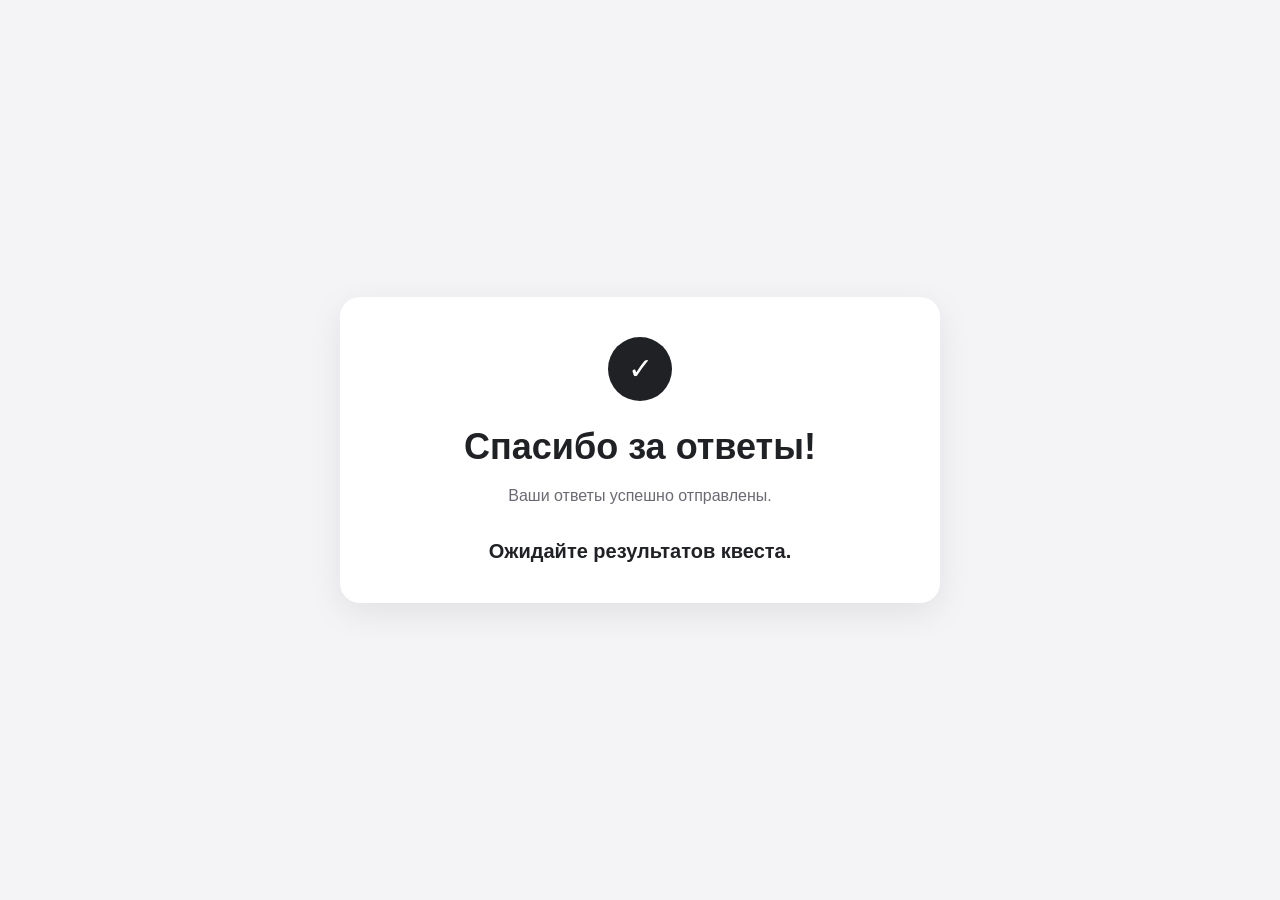
==== frontend/end.html @ ea16548b "initial frontend" ====
<!DOCTYPE html>
<html lang="ru">
<head>
    <meta charset="UTF-8">
    <meta name="viewport" content="width=device-width, initial-scale=1.0">

    <title>Ответы отправлены</title>

    <link rel="stylesheet" href="css/style.css">
</head>

<body>

<main class="page">

    <section class="card thanks-card">

        <div class="success-icon">
            ✓
        </div>

        <h1>
            Спасибо за ответы!
        </h1>

        <p class="description">
            Ваши ответы успешно отправлены.
        </p>

        <p class="result-text">
            Ожидайте результатов квеста.
        </p>

    </section>

</main>

</body>
</html>
---- frontend/css/style.css ----
* {
    box-sizing: border-box;
    margin: 0;
    padding: 0;
}

html {
    font-family:
        Inter,
        -apple-system,
        BlinkMacSystemFont,
        "Segoe UI",
        sans-serif;
}

body {
    min-height: 100vh;

    background: #f4f4f6;
    color: #202124;
}

.page {
    min-height: 100vh;

    display: flex;
    justify-content: center;
    align-items: center;

    padding: 24px;
}

.card {
    width: 100%;
    max-width: 600px;

    background: white;

    border-radius: 20px;

    padding: 40px;

    box-shadow:
        0 10px 35px rgba(0, 0, 0, 0.08);
}

h1 {
    font-size: 36px;
    line-height: 1.2;

    margin-bottom: 16px;
}

h2 {
    font-size: 20px;
}

.description {
    color: #6a6a72;

    font-size: 16px;
    line-height: 1.5;

    margin-bottom: 32px;
}

form {
    display: flex;
    flex-direction: column;

    gap: 24px;
}

label {
    display: block;

    font-size: 16px;
    font-weight: 600;

    margin-bottom: 8px;
}

input,
textarea {
    width: 100%;

    padding: 14px 16px;

    border: 1px solid #d8d8df;
    border-radius: 10px;

    font-family: inherit;
    font-size: 16px;

    outline: none;

    transition:
        border-color 0.2s,
        box-shadow 0.2s;
}

textarea {
    resize: vertical;
}

input:focus,
textarea:focus {
    border-color: #202124;

    box-shadow:
        0 0 0 3px rgba(32, 33, 36, 0.08);
}

button {
    width: 100%;

    padding: 15px 20px;

    border: none;
    border-radius: 10px;

    background: #202124;
    color: white;

    font-family: inherit;
    font-size: 16px;
    font-weight: 600;

    cursor: pointer;

    transition:
        transform 0.15s,
        opacity 0.15s;
}

button:hover {
    opacity: 0.9;
}

button:active {
    transform: scale(0.98);
}


/* QUESTIONS */

.quest-card {
    max-width: 720px;
}

.quest-header {
    padding-bottom: 24px;
    margin-bottom: 32px;

    border-bottom: 1px solid #eeeeef;
}

.small-text {
    color: #909097;

    font-size: 13px;
    text-transform: uppercase;
    letter-spacing: 1px;

    margin-bottom: 5px;
}

.question {
    padding-bottom: 24px;

    border-bottom: 1px solid #eeeeef;
}

.question:last-of-type {
    border-bottom: none;
}

.question-number {
    display: block;

    color: #9999a0;

    font-size: 12px;
    letter-spacing: 1px;

    margin-bottom: 6px;
}


/* END */

.thanks-card {
    text-align: center;
}

.success-icon {
    width: 64px;
    height: 64px;

    margin: 0 auto 24px;

    display: flex;
    align-items: center;
    justify-content: center;

    background: #202124;
    color: white;

    border-radius: 50%;

    font-size: 30px;
}

.result-text {
    font-size: 20px;
    font-weight: 600;
}


/* MOBILE */

@media (max-width: 600px) {

    .page {
        padding: 16px;
        align-items: flex-start;
    }

    .card {
        padding: 28px 20px;

        margin-top: 30px;

        border-radius: 16px;
    }

    h1 {
        font-size: 30px;
    }
}
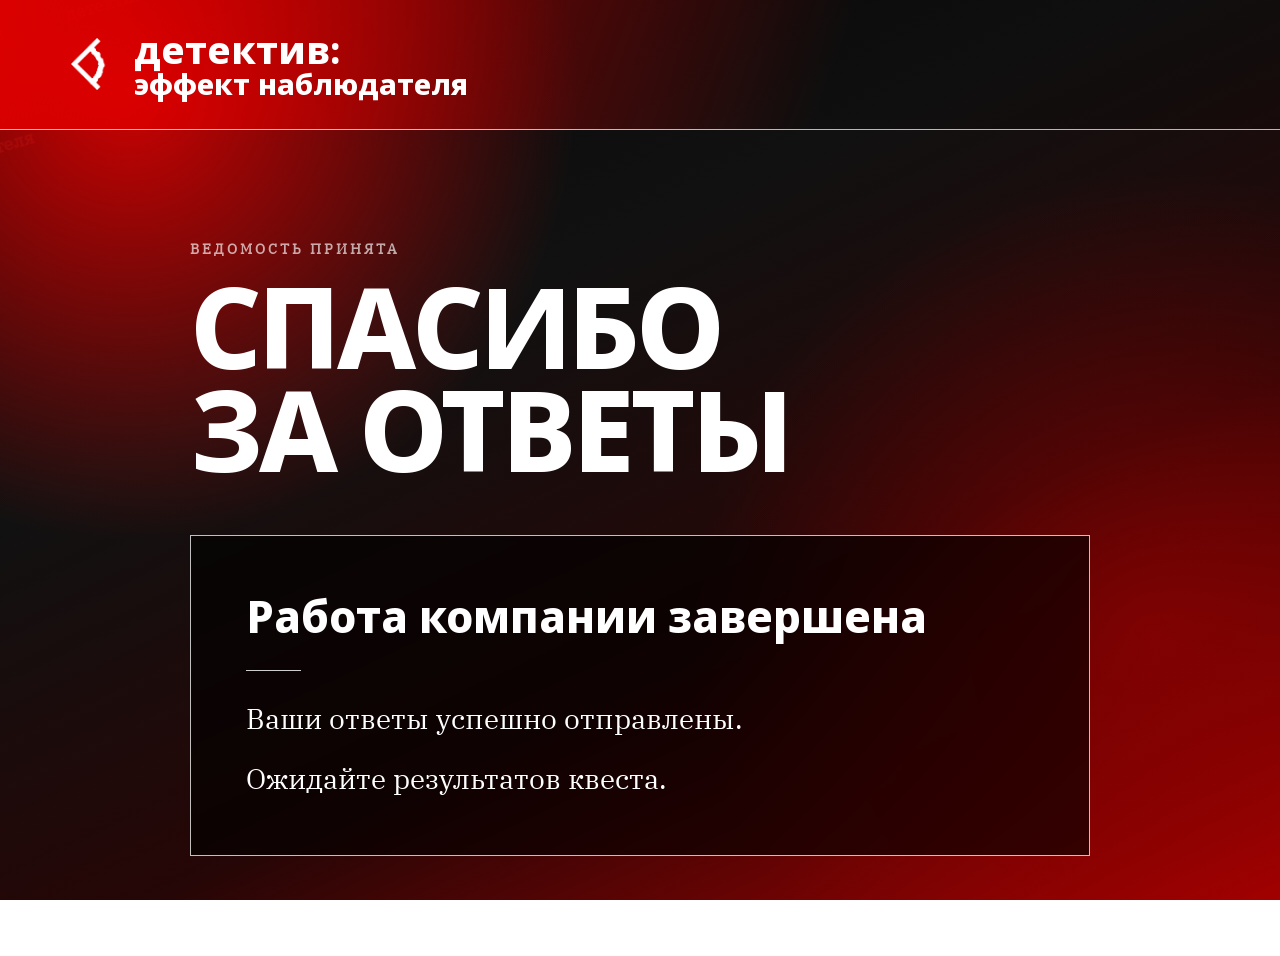
==== commit 3cedfbec: "Final version" ====
--- a/frontend/end.html
+++ b/frontend/end.html
@@ -1,39 +1,89 @@
 <!DOCTYPE html>
 <html lang="ru">
+
 <head>
     <meta charset="UTF-8">
-    <meta name="viewport" content="width=device-width, initial-scale=1.0">
 
-    <title>Ответы отправлены</title>
+    <meta
+        name="viewport"
+        content="width=device-width, initial-scale=1.0"
+    >
 
-    <link rel="stylesheet" href="css/style.css">
+    <title>Ведомость отправлена</title>
+
+    <link
+        rel="stylesheet"
+        href="css/client.css"
+    >
 </head>
 
-<body>
+<body class="client-body">
 
-<main class="page">
+<div class="client-background-text">
+    детектив: эффект наблюдателя
+    детектив: эффект наблюдателя
+    детектив: эффект наблюдателя
+    детектив: эффект наблюдателя
+    детектив: эффект наблюдателя
+</div>
 
-    <section class="card thanks-card">
 
-        <div class="success-icon">
-            ✓
+<header class="client-header">
+
+    <div class="brand">
+
+        <div class="brand-mark">
+            <img src="images/eye.png" alt="Логотип">
         </div>
 
-        <h1>
-            Спасибо за ответы!
+        <div class="brand-text">
+            <strong>детектив:</strong>
+            <span>эффект наблюдателя</span>
+        </div>
+
+    </div>
+
+</header>
+
+
+<main class="client-main">
+
+    <section class="finish-section">
+
+        <p class="client-kicker">
+            ВЕДОМОСТЬ ПРИНЯТА
+        </p>
+
+        <h1 class="client-title">
+            СПАСИБО<br>
+            ЗА ОТВЕТЫ
         </h1>
 
-        <p class="description">
-            Ваши ответы успешно отправлены.
-        </p>
+        <div class="blue-line"></div>
 
-        <p class="result-text">
-            Ожидайте результатов квеста.
-        </p>
+
+        <div class="client-panel finish-panel">
+
+            <h2>
+                Работа компании завершена
+            </h2>
+
+            <div class="panel-line"></div>
+
+            <p>
+                Ваши ответы успешно отправлены.
+            </p>
+
+            <p>
+                Ожидайте результатов квеста.
+            </p>
+
+        </div>
 
     </section>
 
 </main>
 
 </body>
+
 </html>
--- a/frontend/css/client.css
+++ b/frontend/css/client.css
@@ -0,0 +1,869 @@
+/* =========================
+   BASE
+========================= */
+
+@font-face {
+    font-family: "Noto Sans";
+    src: url("../fonts/NotoSans-ExtraBold.ttf") format("truetype");
+    font-weight: 800;
+    font-style: normal;
+    font-display: swap;
+}
+
+@font-face {
+    font-family: "IBM Plex Serif";
+    src: url("../fonts/IBMPlexSerif-Regular.ttf") format("truetype");
+    font-weight: 400;
+    font-style: normal;
+    font-display: swap;
+}
+
+* {
+    box-sizing: border-box;
+    margin: 0;
+    padding: 0;
+}
+
+html {
+    min-height: 100%;
+}
+
+body.client-body {
+    min-height: 100vh;
+
+    position: relative;
+
+    overflow-x: hidden;
+
+    background:
+        radial-gradient(
+            circle at 10% 10%,
+            rgba(255, 0, 0, 0.8),
+            transparent 32%
+        ),
+        radial-gradient(
+            circle at 90% 70%,
+            rgba(150, 0, 0, 0.65),
+            transparent 35%
+        ),
+        linear-gradient(
+            155deg,
+            #060606 0%,
+            #111111 35%,
+            #260606 65%,
+            #a60000 100%
+        );
+
+    background-attachment: fixed;
+
+    color: #ffffff;
+
+    font-family: "IBM Plex Serif", Georgia, serif;
+}
+
+.client-title,
+.company-section h2,
+.section-heading h2,
+.finish-panel h2,
+.brand-text,
+.client-field label,
+.question label,
+.rules-toggle,
+.client-submit {
+    font-family: "Noto Sans", Arial, sans-serif;
+    font-weight: 800;
+}
+
+.client-lead,
+.rules-content p,
+.finish-panel p,
+.client-error,
+.question textarea,
+.client-field input {
+    font-family: "IBM Plex Serif", Georgia, serif;
+    font-weight: 400;
+}
+
+
+/* =========================
+   BACKGROUND TEXT
+========================= */
+
+.client-background-text {
+    position: fixed;
+
+    inset: -20%;
+
+    z-index: 0;
+
+    pointer-events: none;
+
+    color: rgba(255, 30, 30, 0.16);
+
+    font-size: 18px;
+    font-weight: 700;
+
+    line-height: 6;
+
+    word-spacing: 60px;
+
+    transform: rotate(-16deg);
+
+    overflow: hidden;
+
+    user-select: none;
+}
+
+
+/* =========================
+   HEADER
+========================= */
+
+.client-header {
+    position: relative;
+
+    z-index: 2;
+
+    min-height: 130px;
+
+    display: flex;
+    align-items: center;
+
+    padding: 26px clamp(24px, 5vw, 70px);
+
+    border-bottom:
+        1px solid rgba(255, 255, 255, 0.7);
+
+    background:
+        linear-gradient(
+            110deg,
+            rgba(230, 0, 0, 0.88),
+            rgba(0, 0, 0, 0.1) 65%
+        );
+}
+
+.brand {
+    display: flex;
+    align-items: center;
+
+    gap: 18px;
+}
+
+.brand-mark {
+    width: 52px;
+    height: 52px;
+
+    display: flex;
+    align-items: center;
+    justify-content: center;
+
+    flex-shrink: 0;
+}
+
+.brand-mark img {
+    width: 100%;
+    height: 100%;
+
+    object-fit: contain;
+    display: block;
+}
+
+.brand-text {
+    display: flex;
+    flex-direction: column;
+
+    font-weight: 900;
+
+    line-height: 1.02;
+}
+
+.brand-text strong {
+    font-size:
+        clamp(24px, 4vw, 38px);
+}
+
+.brand-text span {
+    font-size:
+        clamp(18px, 3vw, 29px);
+}
+
+
+/* =========================
+   MAIN
+========================= */
+
+.client-main {
+    position: relative;
+
+    z-index: 1;
+
+    width: min(900px, calc(100% - 40px));
+
+    margin: 0 auto;
+
+    padding:
+        clamp(60px, 9vw, 110px)
+        0
+        100px;
+}
+
+.client-main-wide {
+    width: min(
+        1000px,
+        calc(100% - 40px)
+    );
+}
+
+
+/* =========================
+   TEXT
+========================= */
+
+.client-kicker {
+    margin-bottom: 16px;
+
+    color: rgba(
+        255,
+        255,
+        255,
+        0.65
+    );
+
+    font-size: 14px;
+    font-weight: 700;
+
+    letter-spacing: 3px;
+}
+
+.client-title {
+    max-width: 900px;
+
+    font-size:
+        clamp(58px, 10vw, 112px);
+
+    font-weight: 900;
+
+    line-height: 0.92;
+
+    letter-spacing: -4px;
+}
+
+.client-title-medium {
+    font-size:
+        clamp(52px, 8vw, 92px);
+}
+
+.client-lead {
+    max-width: 680px;
+
+    margin-top: 30px;
+
+    font-size:
+        clamp(20px, 3vw, 30px);
+
+    line-height: 1.45;
+
+    color: rgba(
+        255,
+        255,
+        255,
+        0.92
+    );
+}
+
+.blue-line {
+    display: none;
+}
+
+
+/* =========================
+   INTRO
+========================= */
+
+.intro-section {
+    margin-bottom: 50px;
+}
+
+.company-section {
+    padding-bottom: 30px;
+
+    margin-bottom: 60px;
+
+    border-bottom:
+        1px solid rgba(
+            255,
+            255,
+            255,
+            0.35
+        );
+}
+
+.company-section h2 {
+    font-size:
+        clamp(28px, 5vw, 48px);
+}
+
+
+/* =========================
+   PANELS
+========================= */
+
+.client-panel {
+    padding:
+        clamp(28px, 5vw, 55px);
+
+    border:
+        1px solid rgba(
+            255,
+            255,
+            255,
+            0.75
+        );
+
+    background:
+        rgba(
+            0,
+            0,
+            0,
+            0.62
+        );
+
+    backdrop-filter: blur(3px);
+}
+
+.client-panel form {
+    display: flex;
+    flex-direction: column;
+
+    gap: 30px;
+}
+
+.client-field label {
+    display: block;
+
+    margin-bottom: 18px;
+
+    font-size:
+        clamp(22px, 3vw, 34px);
+
+    font-weight: 900;
+}
+
+
+/* =========================
+   INPUTS
+========================= */
+
+.client-field input,
+.question textarea {
+    width: 100%;
+
+    border:
+        1px solid rgba(
+            255,
+            255,
+            255,
+            0.85
+        );
+
+    border-radius: 0;
+
+    outline: none;
+
+    background:
+        rgba(
+            5,
+            5,
+            5,
+            0.88
+        );
+
+    color: #ffffff;
+
+    font-family: inherit;
+
+    transition:
+        border-color 0.2s,
+        background 0.2s;
+}
+
+.client-field input {
+    min-height: 80px;
+
+    padding:
+        18px 22px;
+
+    font-size:
+        clamp(18px, 3vw, 28px);
+}
+
+.question textarea {
+    min-height: 130px;
+
+    padding:
+        20px;
+
+    resize: vertical;
+
+    font-size: 18px;
+
+    line-height: 1.5;
+}
+
+.client-field input::placeholder,
+.question textarea::placeholder {
+    color:
+        rgba(
+            255,
+            255,
+            255,
+            0.62
+        );
+}
+
+.client-field input:focus,
+.question textarea:focus {
+    border-color: #ff1a1a;
+
+    background: #080808;
+}
+
+
+/* =========================
+   BUTTON
+========================= */
+
+.client-submit {
+    align-self: flex-end;
+
+    width: auto;
+
+    min-width: 210px;
+
+    padding:
+        16px
+        28px;
+
+    border: none;
+    border-radius: 0;
+
+    background: #ef0000;
+
+    color: #ffffff;
+
+    font-size:
+        clamp(18px, 2.5vw, 26px);
+
+    font-weight: 900;
+
+    cursor: pointer;
+
+    transition:
+        background 0.2s,
+        transform 0.1s;
+}
+
+.client-submit:hover {
+    background: #ff1a1a;
+}
+
+.client-submit:active {
+    transform: translateY(2px);
+}
+
+.client-submit:disabled {
+    opacity: 0.55;
+
+    cursor: default;
+}
+
+.client-submit-large {
+    margin-top: 45px;
+
+    padding:
+        20px
+        32px;
+}
+
+
+/* =========================
+   ERRORS
+========================= */
+
+.client-error {
+    padding:
+        15px
+        18px;
+
+    border:
+        1px solid #ff4646;
+
+    color: #ffffff;
+
+    background:
+        rgba(
+            180,
+            0,
+            0,
+            0.45
+        );
+
+    line-height: 1.4;
+}
+
+
+/* =========================
+   RULES
+========================= */
+
+.rules-section {
+    margin:
+        60px
+        0
+        80px;
+
+    border:
+        1px solid rgba(
+            255,
+            255,
+            255,
+            0.75
+        );
+
+    background:
+        rgba(
+            0,
+            0,
+            0,
+            0.5
+        );
+}
+
+.rules-toggle {
+    width: 100%;
+
+    display: flex;
+    justify-content:
+        space-between;
+    align-items: center;
+
+    padding:
+        clamp(24px, 4vw, 38px);
+
+    border: none;
+
+    background:
+        transparent;
+
+    color: #ffffff;
+
+    font-size:
+        clamp(23px, 4vw, 38px);
+
+    font-weight: 900;
+
+    text-align: left;
+
+    cursor: pointer;
+}
+
+.rules-plus {
+    min-width: 64px;
+
+    padding-left: 28px;
+
+    border-left:
+        1px solid rgba(
+            255,
+            255,
+            255,
+            0.8
+        );
+
+    font-size: 48px;
+
+    line-height: 1;
+
+    text-align: center;
+}
+
+.rules-content {
+    padding:
+        0
+        clamp(24px, 4vw, 38px)
+        clamp(30px, 5vw, 50px);
+}
+
+.rules-content-hidden {
+    display: none;
+}
+
+.rules-line {
+    width: 55px;
+    height: 1px;
+
+    margin-bottom: 20px;
+
+    background:
+        rgba(
+            255,
+            255,
+            255,
+            0.75
+        );
+}
+
+.rules-content p {
+    font-size:
+        clamp(18px, 2.5vw, 26px);
+
+    line-height: 1.55;
+}
+
+
+/* =========================
+   FACTORS
+========================= */
+
+.section-heading {
+    margin-bottom: 30px;
+}
+
+.section-heading h2 {
+    font-size:
+        clamp(62px, 10vw, 110px);
+
+    line-height: 0.9;
+}
+
+#questions-container {
+    display: grid;
+
+    grid-template-columns:
+        repeat(
+            2,
+            minmax(0, 1fr)
+        );
+
+    gap: 28px;
+}
+
+.question {
+    min-height: 360px;
+
+    display: flex;
+    flex-direction: column;
+
+    padding:
+        clamp(24px, 4vw, 36px);
+
+    border:
+        1px solid rgba(
+            255,
+            255,
+            255,
+            0.75
+        );
+
+    background:
+        rgba(
+            0,
+            0,
+            0,
+            0.6
+        );
+}
+
+.question label {
+    display: flex;
+    flex-direction: column;
+
+    flex: 1;
+
+    margin-bottom: 25px;
+
+    font-size:
+        clamp(19px, 2.5vw, 29px);
+
+    font-weight: 900;
+
+    line-height: 1.25;
+}
+
+.question-number {
+    margin-bottom: 15px;
+
+    color: #ff1a1a;
+
+    font-size: 15px;
+
+    letter-spacing: 2px;
+}
+
+
+/* =========================
+   FINISH
+========================= */
+
+.finish-panel {
+    margin-top: 55px;
+}
+
+.finish-panel h2 {
+    font-size:
+        clamp(28px, 4vw, 44px);
+
+    line-height: 1.15;
+}
+
+.finish-panel p {
+    margin-top: 20px;
+
+    font-size:
+        clamp(20px, 3vw, 28px);
+
+    line-height: 1.45;
+}
+
+.panel-line {
+    width: 55px;
+    height: 1px;
+
+    margin:
+        28px 0;
+
+    background:
+        rgba(
+            255,
+            255,
+            255,
+            0.8
+        );
+}
+
+
+/* =========================
+   MOBILE
+========================= */
+
+@media (max-width: 700px) {
+
+    .client-header {
+        min-height: 100px;
+
+        padding:
+            22px
+            20px;
+    }
+
+    .brand {
+        gap: 12px;
+    }
+
+    .brand-mark {
+        width: 38px;
+        height: 38px;
+    }
+
+    .brand-text strong {
+        font-size: 22px;
+    }
+
+    .brand-text span {
+        font-size: 17px;
+    }
+
+
+    .client-main,
+    .client-main-wide {
+        width:
+            calc(100% - 30px);
+
+        padding-top: 55px;
+    }
+
+
+    .client-title {
+        font-size: 56px;
+
+        letter-spacing: -3px;
+    }
+
+    .client-title-medium {
+        font-size: 48px;
+    }
+
+
+    .client-lead {
+        font-size: 20px;
+    }
+
+
+    .client-panel {
+        padding:
+            28px
+            22px;
+    }
+
+
+    .client-submit {
+        width: 100%;
+    }
+
+
+    #questions-container {
+        grid-template-columns: 1fr;
+    }
+
+
+    .question {
+        min-height: 0;
+    }
+
+
+    .rules-toggle {
+        padding:
+            22px
+            20px;
+
+        font-size: 22px;
+    }
+
+    .rules-plus {
+        min-width: 48px;
+
+        padding-left: 16px;
+
+        font-size: 36px;
+    }
+
+
+    .rules-content {
+        padding:
+            0
+            20px
+            25px;
+    }
+
+}
+
+
+/* =========================
+   VERY SMALL
+========================= */
+
+@media (max-width: 420px) {
+
+    .client-title {
+        font-size: 47px;
+    }
+
+    .client-title-medium {
+        font-size: 42px;
+    }
+
+    .brand-text span {
+        font-size: 14px;
+    }
+
+}
